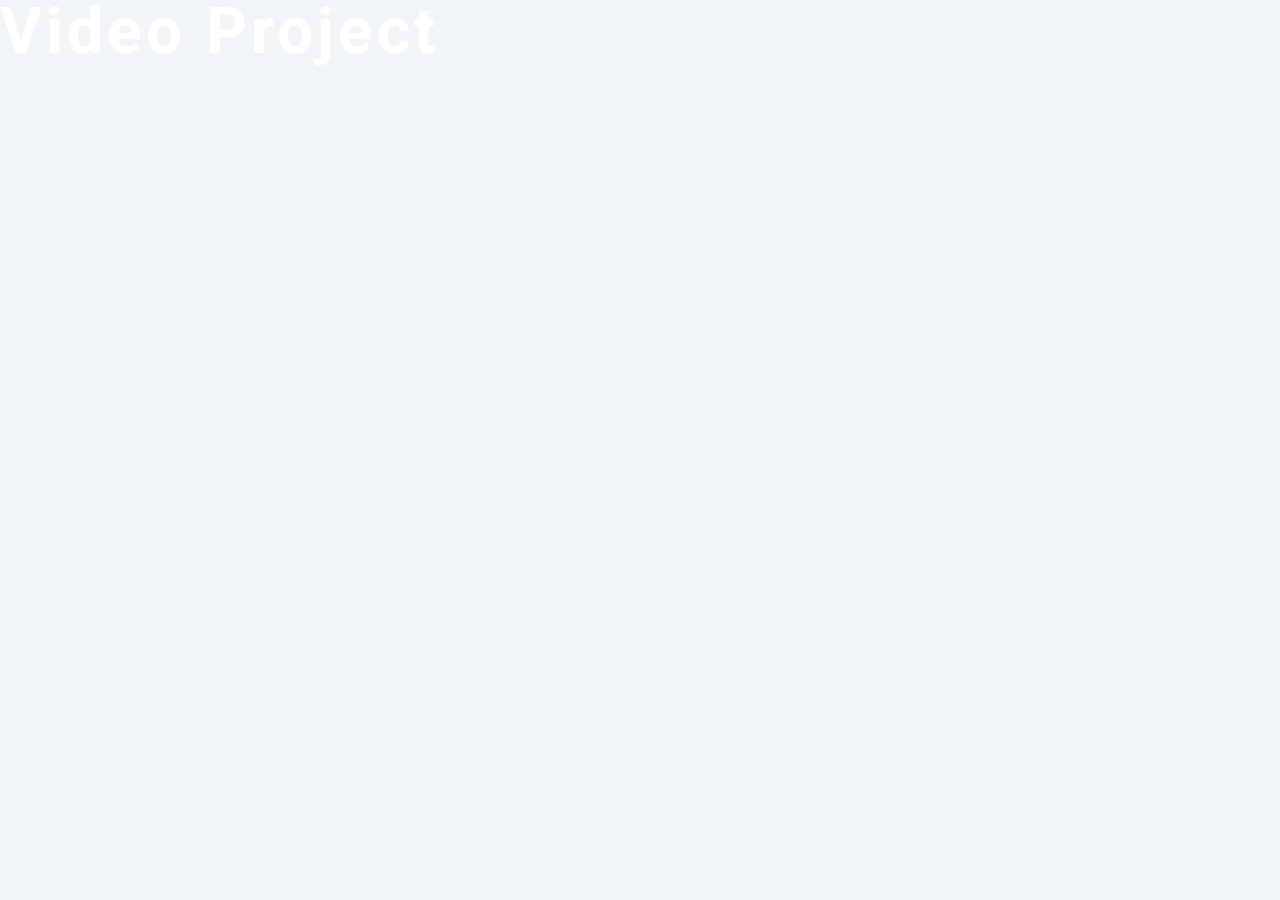
==== 09-video/setup/index.html @ fd7a2769 "7 projects added" ====
<!DOCTYPE html>
<html lang="en">
  <head>
    <meta charset="UTF-8" />
    <meta name="viewport" content="width=device-width, initial-scale=1.0" />
    <title>Video</title>

    <!-- styles -->
    <link rel="stylesheet" href="styles.css" />
  </head>
  <body>
    <h1>video project</h1>
    <!-- javascript -->
    <script src="app.js"></script>
  </body>
</html>
---- 09-video/setup/styles.css ----
/*
=============== 
Fonts
===============
*/
@import url("https://fonts.googleapis.com/css?family=Open+Sans|Roboto:400,700&display=swap");

/*
=============== 
Variables
===============
*/

:root {
  /* dark shades of primary color*/
  --clr-primary-1: hsl(205, 86%, 17%);
  --clr-primary-2: hsl(205, 77%, 27%);
  --clr-primary-3: hsl(205, 72%, 37%);
  --clr-primary-4: hsl(205, 63%, 48%);
  /* primary/main color */
  --clr-primary-5: #49a6e9;
  /* lighter shades of primary color */
  --clr-primary-6: hsl(205, 89%, 70%);
  --clr-primary-7: hsl(205, 90%, 76%);
  --clr-primary-8: hsl(205, 86%, 81%);
  --clr-primary-9: hsl(205, 90%, 88%);
  --clr-primary-10: hsl(205, 100%, 96%);
  /* darkest grey - used for headings */
  --clr-grey-1: hsl(209, 61%, 16%);
  --clr-grey-2: hsl(211, 39%, 23%);
  --clr-grey-3: hsl(209, 34%, 30%);
  --clr-grey-4: hsl(209, 28%, 39%);
  /* grey used for paragraphs */
  --clr-grey-5: hsl(210, 22%, 49%);
  --clr-grey-6: hsl(209, 23%, 60%);
  --clr-grey-7: hsl(211, 27%, 70%);
  --clr-grey-8: hsl(210, 31%, 80%);
  --clr-grey-9: hsl(212, 33%, 89%);
  --clr-grey-10: hsl(210, 36%, 96%);
  --clr-white: #fff;
  --clr-red-dark: hsl(360, 67%, 44%);
  --clr-red-light: hsl(360, 71%, 66%);
  --clr-green-dark: hsl(125, 67%, 44%);
  --clr-green-light: hsl(125, 71%, 66%);
  --clr-black: #222;
  --ff-primary: "Roboto", sans-serif;
  --ff-secondary: "Open Sans", sans-serif;
  --transition: all 0.3s linear;
  --spacing: 0.25rem;
  --radius: 0.5rem;
  --light-shadow: 0 5px 15px rgba(0, 0, 0, 0.1);
  --dark-shadow: 0 5px 15px rgba(0, 0, 0, 0.2);
  --max-width: 1170px;
  --fixed-width: 620px;
}
/*
=============== 
Global Styles
===============
*/

*,
::after,
::before {
  margin: 0;
  padding: 0;
  box-sizing: border-box;
}
body {
  font-family: var(--ff-secondary);
  background: var(--clr-grey-10);
  color: var(--clr-grey-1);
  line-height: 1.5;
  font-size: 0.875rem;
}
ul {
  list-style-type: none;
}
a {
  text-decoration: none;
}
img:not(.logo) {
  width: 100%;
}
img {
  display: block;
}

h1,
h2,
h3,
h4 {
  letter-spacing: var(--spacing);
  text-transform: capitalize;
  line-height: 1.25;
  margin-bottom: 0.75rem;
  font-family: var(--ff-primary);
}
h1 {
  font-size: 3rem;
}
h2 {
  font-size: 2rem;
}
h3 {
  font-size: 1.25rem;
}
h4 {
  font-size: 0.875rem;
}
p {
  margin-bottom: 1.25rem;
  color: var(--clr-grey-5);
}
@media screen and (min-width: 800px) {
  h1 {
    font-size: 4rem;
  }
  h2 {
    font-size: 2.5rem;
  }
  h3 {
    font-size: 1.75rem;
  }
  h4 {
    font-size: 1rem;
  }
  body {
    font-size: 1rem;
  }
  h1,
  h2,
  h3,
  h4 {
    line-height: 1;
  }
}
/*  global classes */

.btn {
  text-transform: uppercase;
  background: transparent;
  color: var(--clr-black);
  padding: 0.375rem 0.75rem;
  letter-spacing: var(--spacing);
  display: inline-block;
  transition: var(--transition);
  font-size: 0.875rem;
  border: 2px solid var(--clr-black);
  cursor: pointer;
  box-shadow: 0 1px 3px rgba(0, 0, 0, 0.2);
  border-radius: var(--radius);
}
.btn:hover {
  color: var(--clr-white);
  background: var(--clr-black);
}
/* section */
.section {
  padding: 5rem 0;
}

.section-center {
  width: 90vw;
  margin: 0 auto;
  max-width: 1170px;
}
@media screen and (min-width: 992px) {
  .section-center {
    width: 95vw;
  }
}
main {
  min-height: 100vh;
  display: grid;
  place-items: center;
}
/*
=============== 
Video
===============
*/
.preloader {
  position: fixed;
  top: 0;
  left: 0;
  right: 0;
  bottom: 0;
  background: var(--clr-white);
  display: grid;
  justify-content: center;
  align-items: center;
  visibility: visible;
  z-index: 999;
  transition: var(--transition);
}
.hide-preloader {
  z-index: -999;
  visibility: hidden;
}

header {
  min-height: 100vh;
  position: relative;
  display: grid;
  place-items: center;
}
.video-container {
  position: absolute;
  top: 0;
  left: 0;
  width: 100%;
  height: 100%;
  object-fit: cover;
  z-index: -2;
}
h1 {
  color: var(--clr-white);
}
/* switch button */

.switch-btn {
  position: absolute;
  bottom: 7%;
  left: 7%;
  width: 7rem;
  height: 2rem;
  display: flex;
  border-radius: var(--radius);
  align-items: center;
  justify-content: space-around;
  border: none;
  transition: var(--transition);
}
.switch-btn span {
  display: inline-block;
  font-size: 0.85rem;
  cursor: pointer;
  text-transform: capitalize;
  color: var(--clr-primary-5);
}
.switch {
  position: absolute;
  width: 50%;
  height: 100%;
  top: 0;
  left: 0;
  background: var(--clr-primary-5);
  border-radius: var(--radius);
  margin: 0;
  display: block;
  transition: var(--transition);
}
.slide .switch {
  left: 50%;
}
/* header after */
/* header::after {
  content: "";
  position: absolute;
  top: 0;
  left: 0;
  width: 100%;
  height: 100%;
  background: rgba(0, 0, 0, 0.7);
  z-index: -1;
} */
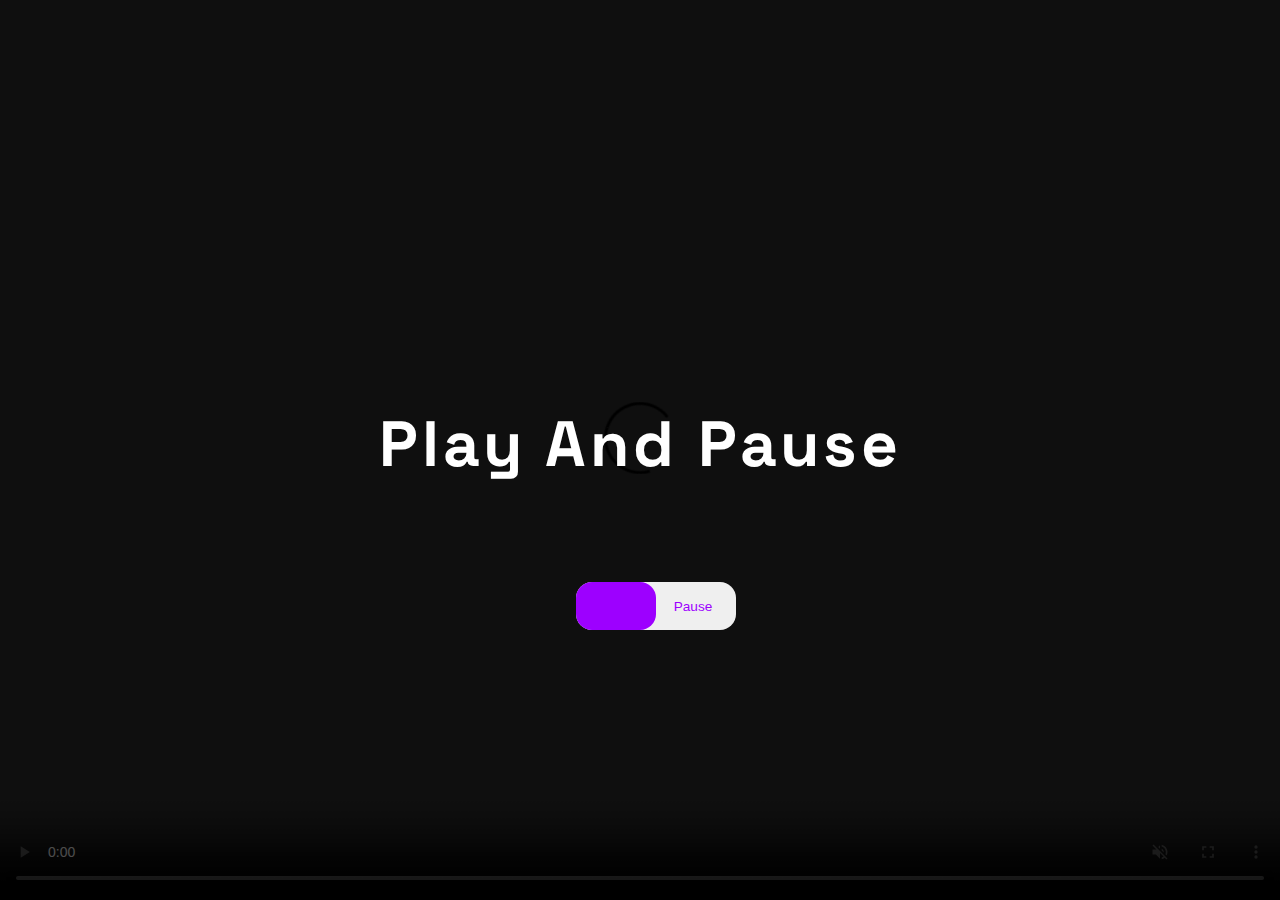
==== commit f59e4a33: "vido project completed" ====
--- a/09-video/setup/index.html
+++ b/09-video/setup/index.html
@@ -9,7 +9,25 @@
     <link rel="stylesheet" href="styles.css" />
   </head>
   <body>
-    <h1>video project</h1>
+    <!-- preloader -->
+    <div class="preloader">
+      <img src="preloader.gif" alt="preloader" class="preloader__item">
+    </div>
+
+    <!-- header -->
+    <header>
+      <video controls muted autoplay loop class="video-container">
+        <source src="./video.mp4" type="video/mp4">
+      </video>
+      <h1>play and pause</h1>
+
+      <button class="switch-btn">
+        <span>play</span>
+        <span>pause</span>
+        <span class="switch"></span>
+      </button>
+    </header>
+    
     <!-- javascript -->
     <script src="app.js"></script>
   </body>
--- a/09-video/setup/styles.css
+++ b/09-video/setup/styles.css
@@ -3,7 +3,7 @@
 Fonts
 ===============
 */
-@import url("https://fonts.googleapis.com/css?family=Open+Sans|Roboto:400,700&display=swap");
+@import url('https://fonts.googleapis.com/css2?family=Space+Grotesk:wght@300;400;500;600;700&display=swap');
 
 /*
 =============== 
@@ -43,8 +43,8 @@
   --clr-green-dark: hsl(125, 67%, 44%);
   --clr-green-light: hsl(125, 71%, 66%);
   --clr-black: #222;
-  --ff-primary: "Roboto", sans-serif;
-  --ff-secondary: "Open Sans", sans-serif;
+  --ff-primary: 'Space Grotesk', sans-serif;
+  --ff-secondary: 'Space Grotesk', sans-serif;
   --transition: all 0.3s linear;
   --spacing: 0.25rem;
   --radius: 0.5rem;
@@ -221,12 +221,12 @@
 
 .switch-btn {
   position: absolute;
-  bottom: 7%;
-  left: 7%;
-  width: 7rem;
-  height: 2rem;
+  bottom: 30%;
+  left: 45%;
+  width: 10rem;
+  height: 3rem;
   display: flex;
-  border-radius: var(--radius);
+  border-radius: 1rem;
   align-items: center;
   justify-content: space-around;
   border: none;
@@ -237,7 +237,7 @@
   font-size: 0.85rem;
   cursor: pointer;
   text-transform: capitalize;
-  color: var(--clr-primary-5);
+  color: rgb(157, 0, 255);
 }
 .switch {
   position: absolute;
@@ -245,8 +245,8 @@
   height: 100%;
   top: 0;
   left: 0;
-  background: var(--clr-primary-5);
-  border-radius: var(--radius);
+  background: rgb(157, 0, 255);
+  border-radius: 1rem;
   margin: 0;
   display: block;
   transition: var(--transition);
@@ -255,7 +255,7 @@
   left: 50%;
 }
 /* header after */
-/* header::after {
+header::after {
   content: "";
   position: absolute;
   top: 0;
@@ -264,4 +264,4 @@
   height: 100%;
   background: rgba(0, 0, 0, 0.7);
   z-index: -1;
-} */
+}
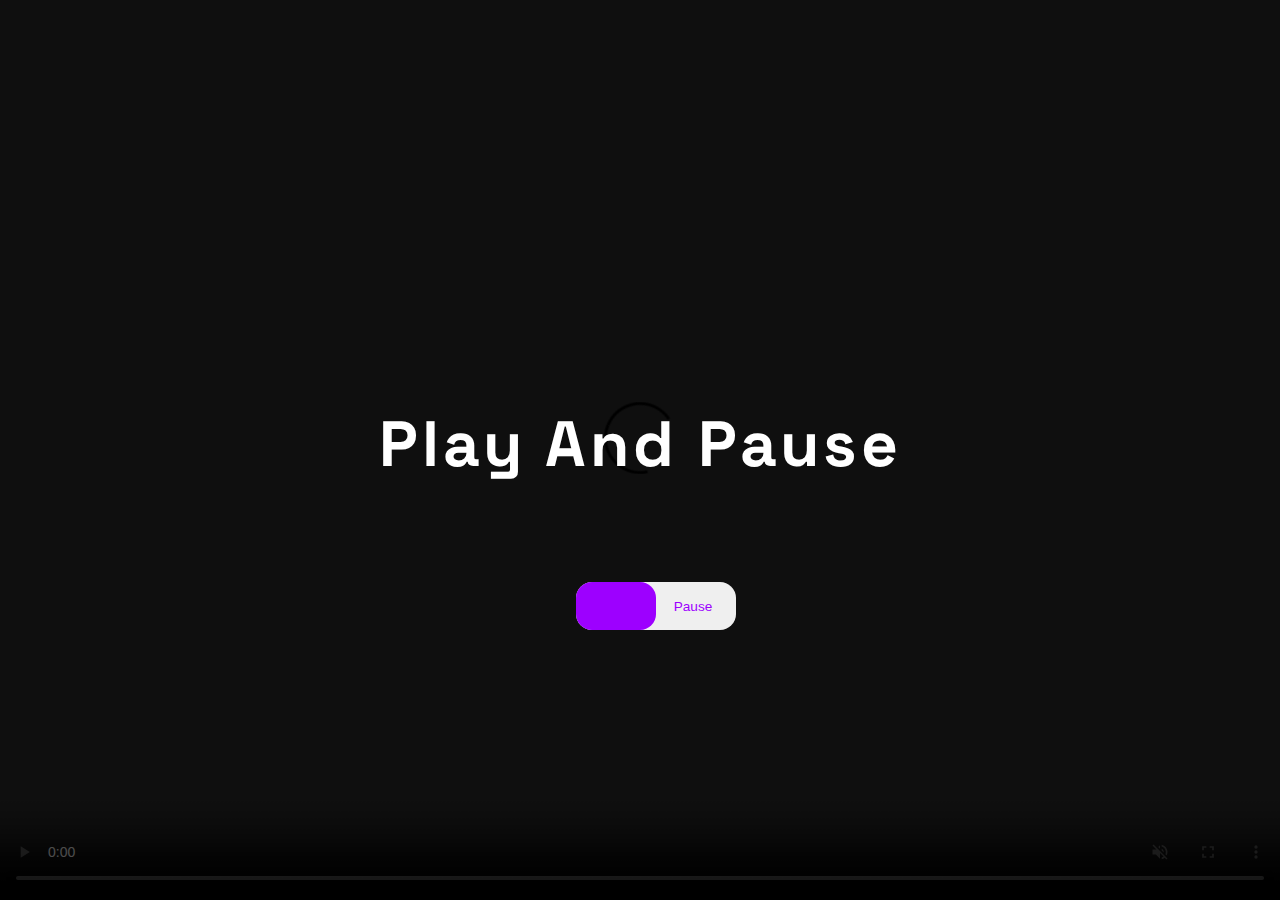
==== commit 0e2590da: "title changed" ====
--- a/09-video/setup/index.html
+++ b/09-video/setup/index.html
@@ -3,7 +3,7 @@
   <head>
     <meta charset="UTF-8" />
     <meta name="viewport" content="width=device-width, initial-scale=1.0" />
-    <title>Video</title>
+    <title>play and pause</title>
 
     <!-- styles -->
     <link rel="stylesheet" href="styles.css" />
@@ -27,7 +27,7 @@
         <span class="switch"></span>
       </button>
     </header>
-    
+
     <!-- javascript -->
     <script src="app.js"></script>
   </body>
